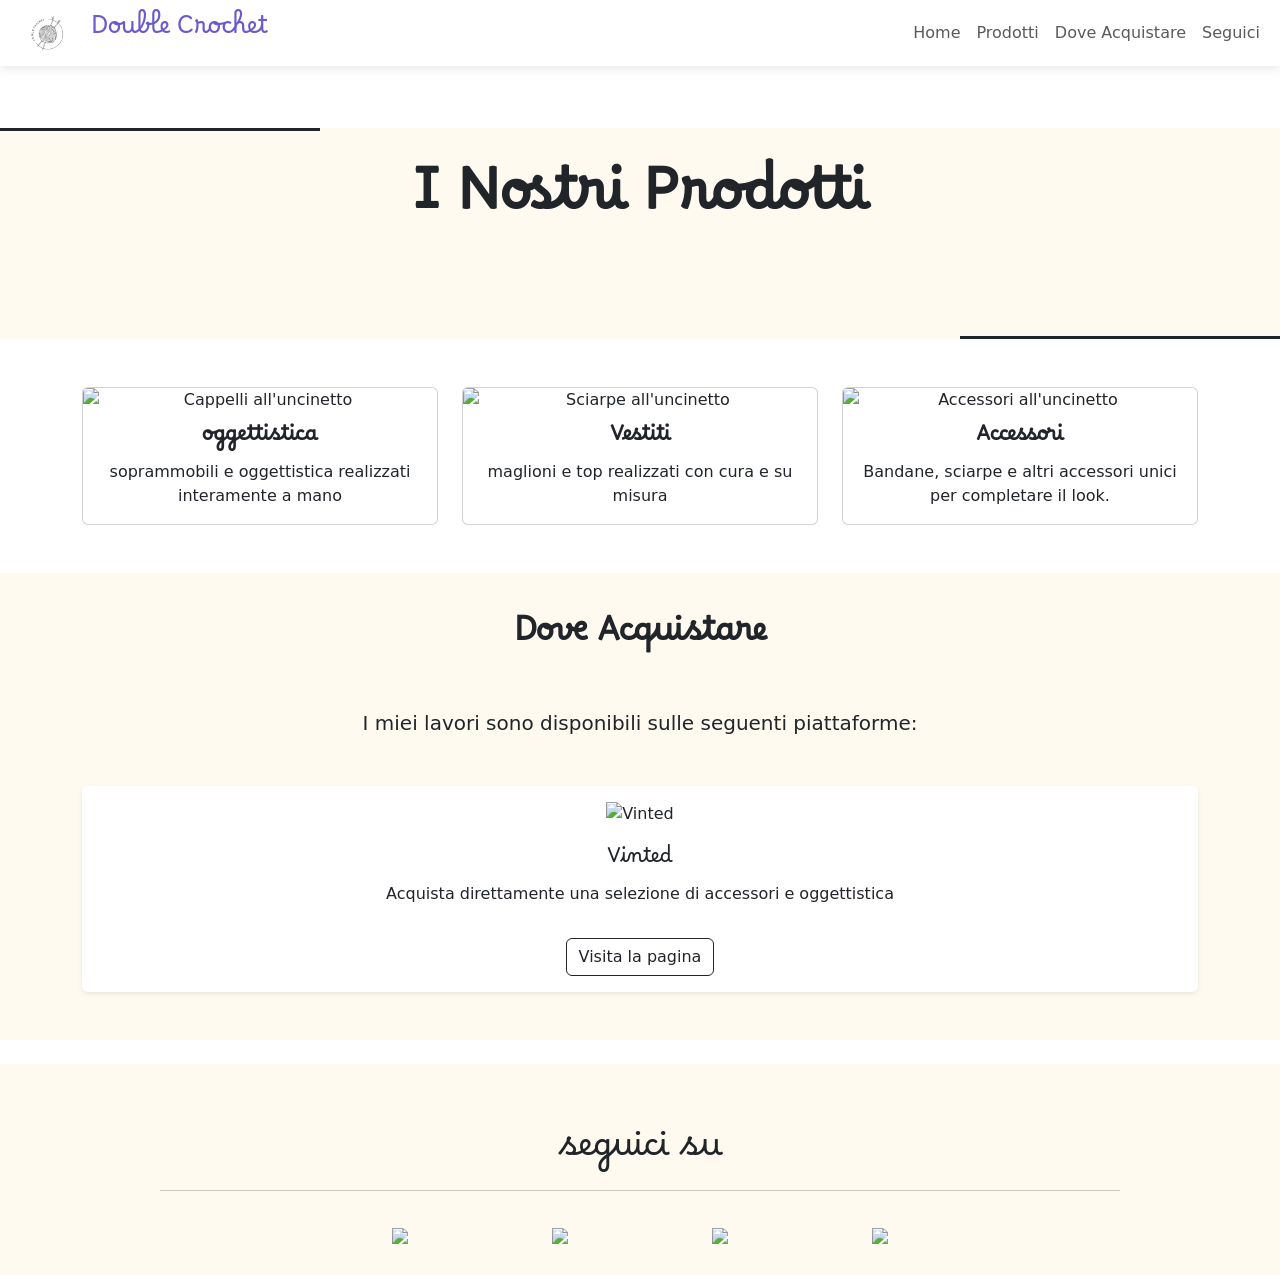
==== pages/items.html @ 55a88e9c "1st commit" ====
<!doctype html>
    <head>
        <meta charset="utf-8">
        <meta name="viewport" content="width=device-width, initial-scale=1">
        <title>DoubleCrochet ItemPage</title>
        <link rel="icon" type="image/x-icon" href="../images/icon.png"> <!--logo sulla tab-->
        <link rel="stylesheet" href="../style.css">
        <link href="https://cdn.jsdelivr.net/npm/bootstrap@5.3.8/dist/css/bootstrap.min.css" rel="stylesheet" integrity="sha384-sRIl4kxILFvY47J16cr9ZwB07vP4J8+LH7qKQnuqkuIAvNWLzeN8tE5YBujZqJLB" crossorigin="anonymous">
        <!--font google-->
        <link rel="preconnect" href="https://fonts.googleapis.com">
        <link rel="preconnect" href="https://fonts.gstatic.com" crossorigin>
        <link href="https://fonts.googleapis.com/css2?family=Borel&display=swap" rel="stylesheet">
    </head>
  <body>
    <nav class="navbar navbar-expand-lg fixed-top custom-navbar mb-5"> <!--navbar-->
        <div class="container-fluid">
          <!-- Brand -->
          <a class="navbar-brand d-flex align-items-center" href="../index.html">
            <img id="logo-crochet" src="../images/Double Crochet (1).png" alt="Logo" class="logo me-2">
            <span class="borel-text brand-text">Double Crochet</span>
          </a>
    
          <!-- Toggler -->
          <button class="navbar-toggler" type="button" data-bs-toggle="collapse" 
            data-bs-target="#navbarSupportedContent"
            aria-controls="navbarSupportedContent" aria-expanded="false" 
            aria-label="Toggle navigation">
            <span class="navbar-toggler-icon"></span>
          </button>
    
          <!-- Menu -->
          <div class="collapse navbar-collapse" id="navbarSupportedContent">
            <ul class="navbar-nav ms-auto mb-2 mb-lg-0">
              <li class="nav-item">
                <a class="nav-link" href="../index.html">Home</a>
              </li>
              <li class="nav-item">
                <a class="nav-link" href="#products">Prodotti</a>
              </li>
              <li class="nav-item">
                <a class="nav-link" href="#dove-acquistare">Dove Acquistare</a>
              </li>
              <li class="nav-item">
                <a class="nav-link" href="#social">Seguici</a>
              </li>
            </ul>
          </div>
        </div>
      </nav>

    <!--griglia con le card per mettere in evidenza i prodotti-->
    <div class="py-5 bg-cream justify-content-center  mx-auto my-auto border-0 mt-5 mb-5 position-relative">
      <div class="position-absolute  top-0 start-0 w-25 border-top border-3 border-dark"></div>
      <div class="position-absolute  bottom-0 end-0 w-25 border-bottom border-3 border-dark"></div>
      <h1 id="products" class="mb-5 text-center borel-text display-4 fw-bold text-dark">I Nostri Prodotti</h1>
  </div>
<div class="container text-center">
  <div class="row">
    <!-- Colonna 1: Cappelli -->
    <div class="col-12 col-md-6 col-lg-4 mb-4">
      <div class="card h-100">
        <img src="https://encrypted-tbn0.gstatic.com/images?q=tbn:ANd9GcTVHIYE1qE0Jb6v0j23yDSJaF0kstd8nP4rng&s" class="card-img-top" alt="Cappelli all'uncinetto">
        <div class="card-body">
          <h5 class="card-title borel-text fw-bold">oggettistica</h5>
          <p class="card-text">soprammobili e oggettistica realizzati interamente a mano</p>
        </div>
      </div>
    </div>
    
    <!-- Colonna 2: Sciarpe -->
    <div class="col-12 col-md-6 col-lg-4 mb-4">
      <div class="card h-100">
        <img src="https://encrypted-tbn0.gstatic.com/images?q=tbn:ANd9GcQ6bY97FYg-e4SZ2IB6x277D4sMcv99e9QHjg&s" class="card-img-top" alt="Sciarpe all'uncinetto">
        <div class="card-body">
          <h5 class="card-title borel-text fw-bold">Vestiti</h5>
          <p class="card-text">maglioni e top realizzati con cura e su misura</p>
        </div>
      </div>
    </div>
    
    <!-- Colonna 3: Accessori -->
    <div class="col-12 col-md-6 col-lg-4 mb-4">
      <div class="card h-100">
        <img src="https://encrypted-tbn0.gstatic.com/images?q=tbn:ANd9GcQopHkIc28pqtdSNpfn3IYGd_f-v_GPIGdTwg&s" class="card-img-top" alt="Accessori all'uncinetto">
        <div class="card-body">
          <h5 class="card-title borel-text fw-bold">Accessori</h5>
          <p class="card-text">Bandane, sciarpe e altri accessori unici per completare il look.</p>
        </div>
      </div>
    </div>
  </div>
</div>
<br>
<!-- Sezione Dove Acquistare -->
<section id="dove-acquistare" class="py-5 bg-cream">
  <div class="container">
    
    <h2 class="text-center borel-text mb-5 fw-bold">Dove Acquistare</h2>
    <p class="lead text-center mb-5">I miei lavori sono disponibili sulle seguenti piattaforme:</p>
    
    <div class="row g-4">
      <!-- Vinted -->
      <div class="col">
        <div class="card h-100 text-center border-0 shadow-sm">
          <div class="card-body">
            <div class="mb-4">
              <img src="https://logos-world.net/wp-content/uploads/2024/07/Vinted-Symbol.png" alt="Vinted" height="90">
            </div>
            <h5 class="card-title borel-text">Vinted</h5>
            <p class="card-text">Acquista direttamente una selezione di accessori e oggettistica</p>
            <a href="https://www.vinted.it/member/285001847?tab=closet" class="btn btn-outline-dark mt-3" target="_blank">Visita la pagina</a>
          </div>
        </div>
      </div>
      
      <!-- Subito -->
      <!--<div class="col-md-6 col-lg-4">
        <div class="card h-100 text-center border-0 shadow-sm">
          <div class="card-body">
            <div class="mb-4">
              <img src="https://media.engage.it/2024/4/subito-it_857619.jpg" alt="Subito" height="90">
            </div>
            <h5 class="card-title">Subito</h5>
            <p class="card-text">Acquista direttamente su Subito per una transazione rapida e senza complicazioni.</p>
            <a href="https://www.subito.it/utente/tuoprofilo" class="btn btn-outline-primary mt-3" target="_blank">Visita la pagina</a>
          </div>
        </div>
      </div>
    -->

      <!-- Facebook -->
       <!--
      <div class="col-md-6 col-lg-4">
        <div class="card h-100 text-center border-0 shadow-sm">
          <div class="card-body">
            <div class="mb-4">
              <img src="https://techtalking.it/wp-content/uploads/2024/11/facebook-marketplace-logo.webp" alt="Facebook" height="90">
            </div>
            <h5 class="card-title">Facebook MarketPlace</h5>
            <p class="card-text">Segui la mia pagina Facebook per restare aggiornato su offerte e nuove disponibilità.</p>
            <a href="https://www.facebook.com/tuapagina" class="btn btn-outline-primary mt-3" target="_blank">Visita la pagina</a>
          </div>
        </div>
      </div>
    </div>
  </div>
  -->
</section>
<br>
<section id="social" class=" d-flex flex-column text-center bg-cream" >
    <br>
    <div class="w-75 mx-auto my-auto mb-3">
        <h2 class="mt-5 borel-text">seguici su</h2>
        <hr>
    </div>
    <div class="container text-center w-50 mx-auto my-auto">
      <div class="row">
        <div class="col col-6 col-md-4 col-lg-3 mb-1">
          <div class="w-50 mx-auto my-auto">
            <a href="default.asp"><img src="https://www.edigitalagency.com.au/wp-content/uploads/Instagram-logo-PNG-black-large-size.png" class="img-fluid"></a>
          </div>
        </div>
        <div class="col col-6 col-md-4 col-lg-3 mb-1">
          <div class="w-50 mx-auto my-auto">
            <a href="default.asp"><img src="https://www.pngplay.com/wp-content/uploads/3/Black-Facebook-Logo-Transparent-Background.png" class="img-fluid"></a>
          </div>
        </div>
        <div class="col col-6 col-md-4 col-lg-3 mb-1">
          <div class="w-50 mx-auto my-auto">
            <a href="default.asp"><img src="https://seekvectors.com/files/download/Tik-Tok-Logo-21.png" class="img-fluid"></a>
          </div>
        </div>
        <div class="col col-6 col-md-4 col-lg-3 mb-1">
          <div class="w-50 mx-auto my-auto">
            <a href="default.asp"><img src="https://www.logologo.com/freelogos/Circular-Pinterest-icon-black.png" class="img-fluid"></a>
          </div>
        </div>
      </div>
    </div>
    <br>
  </section>
    <script src="https://cdn.jsdelivr.net/npm/bootstrap@5.3.8/dist/js/bootstrap.bundle.min.js" integrity="sha384-FKyoEForCGlyvwx9Hj09JcYn3nv7wiPVlz7YYwJrWVcXK/BmnVDxM+D2scQbITxI" crossorigin="anonymous"></script>
  </body>
</html>
---- style.css ----
body {
    padding-top: calc(60px + 1.5rem); /* altezza stimata della navbar */
}  

.hero {
    height: 60vh;
    background: linear-gradient(to bottom, #6356b3, #fefaf0);
  }

/*FONT*/
.borel-text {
    font-family: 'Borel', cursive;
  }

/*NAVBAR*/
.custom-navbar {
    background-color: rgba(255, 255, 255, 0.95);
    box-shadow: 0 2px 10px rgba(0, 0, 0, 0.1);
  }

  /* Spazio sotto la navbar per evitare che copra i contenuti */
    body {
        padding-top: 80px;             /* uguale all’altezza navbar */
    }

    /* Responsive */
@media (max-width: 768px) {
    .logo {
      height: 50px;
    }
    .brand-text {
      font-size: 1.4rem;
    }
    body {
      padding-top: 50px;           /* navbar più bassa in mobile */
    }
  }

  @media (max-width: 768px) {
    #logo-crochet {
        display: none !important;
    }
  }

  /*COLORI*/
  .brand-text {
    color: #6a5acd; /* Lilla */
    font-size: 1.5rem;
  }
  .bg-cream {
    background-color: #fefaf0; /* Crema */
  }
  .bg-lilla {
    background-color: #6a5acd; /* Lilla */
  }
  .text-lilla {
    color: #6a5acd;
  }
  .border-lilla {
    border-color: #6a5acd !important;
  }
  .about-line {
    border-color: #6a5acd !important;
  }
  .btn-primary {
    background-color: #6a5acd;
    border-color: #6a5acd;
  }
  .btn-outline-primary {
    color: #6a5acd;
    border-color: #6a5acd;
  }
  .btn-outline-primary:hover {
    background-color: #6a5acd;
    color: white;
  }

  /*ICONE E LOGHI*/
  .social-icon {
    transition: transform 0.3s;
  }
  .social-icon:hover {
    transform: scale(1.1);
  }

  .logo {
    height: 40px;
  }

  /*ombre*/
  .ombra1 {
    border: 1px solid black;
    padding: 10px;
    box-shadow: 2px 4px 8px rgba(0, 0, 0, 0.1);
  }
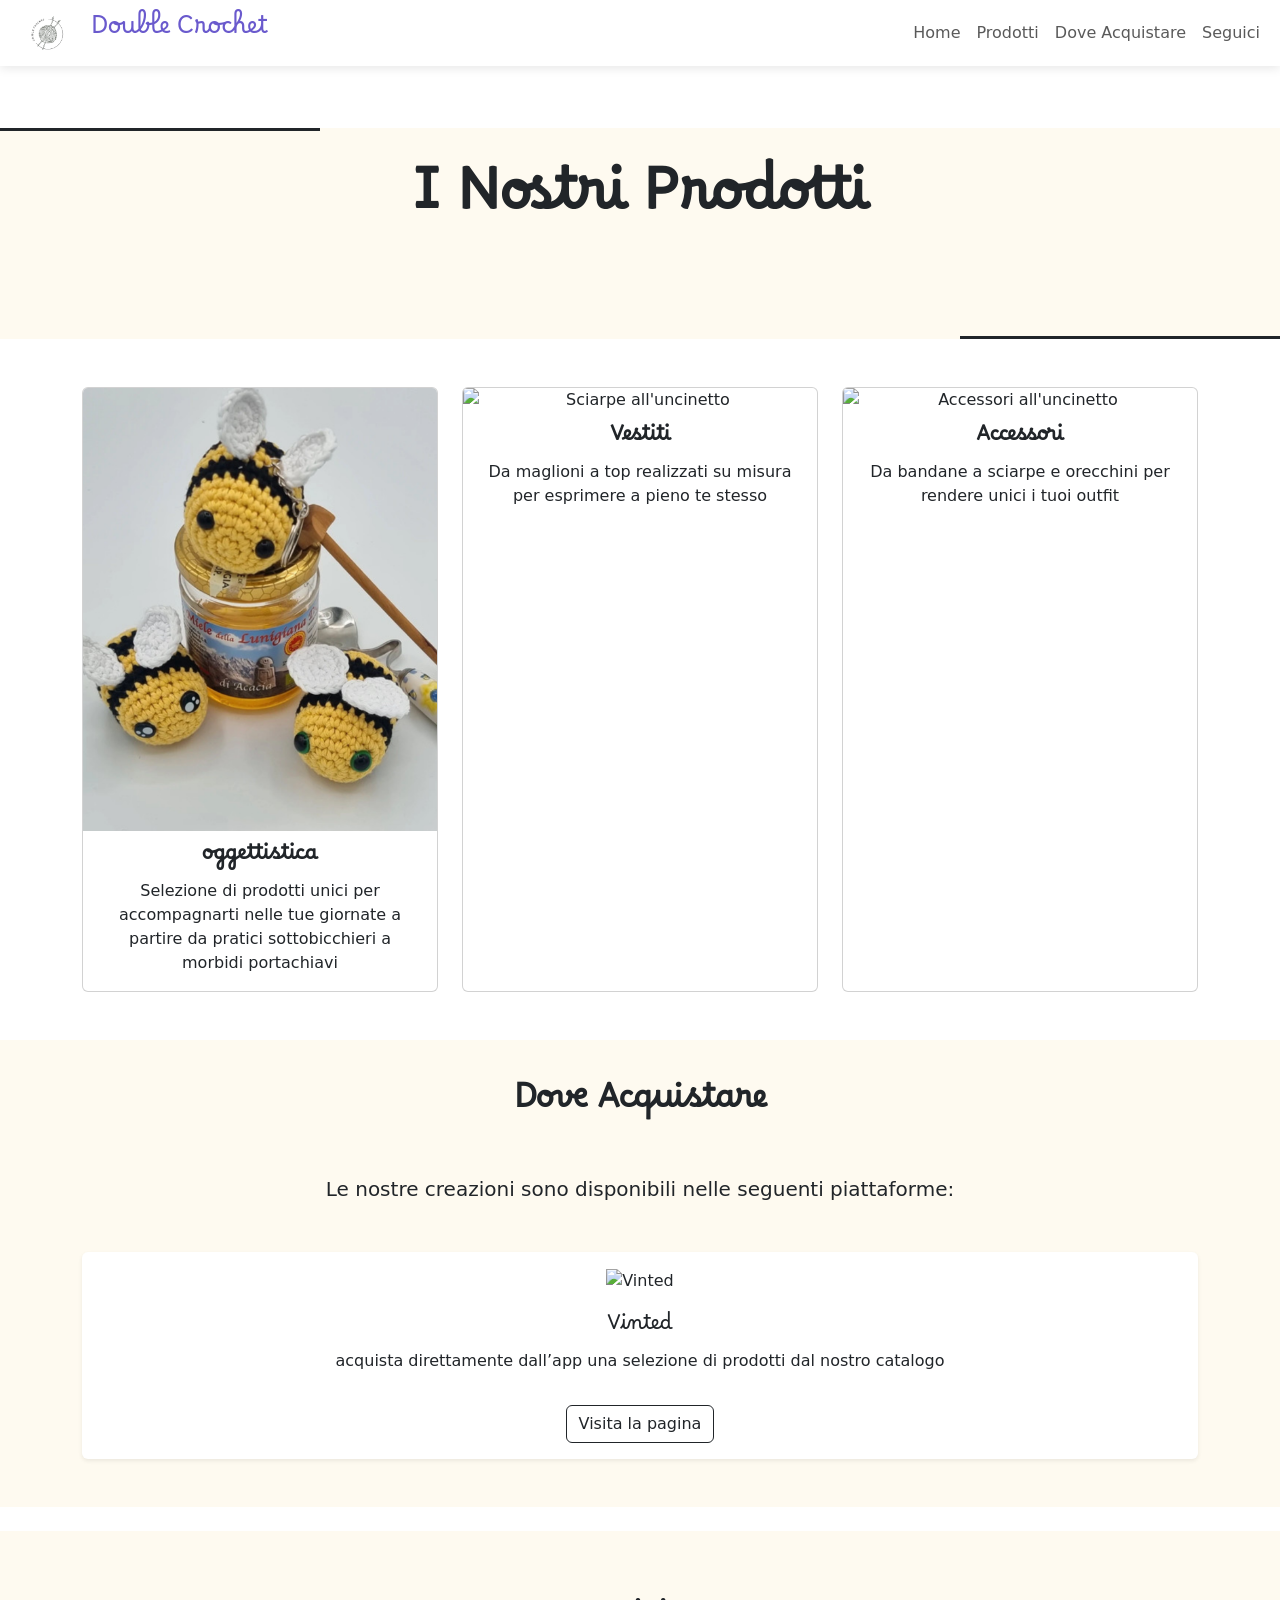
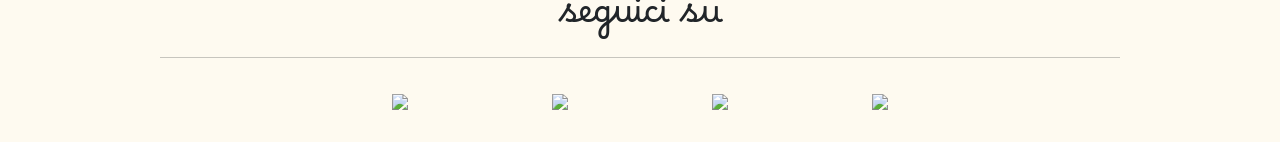
==== commit 76da9262: "trasferimento al nuovo repo, e modifica test" ====
--- a/pages/items.html
+++ b/pages/items.html
@@ -59,10 +59,10 @@
     <!-- Colonna 1: Cappelli -->
     <div class="col-12 col-md-6 col-lg-4 mb-4">
       <div class="card h-100">
-        <img src="https://encrypted-tbn0.gstatic.com/images?q=tbn:ANd9GcTVHIYE1qE0Jb6v0j23yDSJaF0kstd8nP4rng&s" class="card-img-top" alt="Cappelli all'uncinetto">
+        <img src="../images/api.png" class="card-img-top" alt="Cappelli all'uncinetto">
         <div class="card-body">
           <h5 class="card-title borel-text fw-bold">oggettistica</h5>
-          <p class="card-text">soprammobili e oggettistica realizzati interamente a mano</p>
+          <p class="card-text">Selezione di prodotti unici per accompagnarti nelle tue giornate a partire da pratici sottobicchieri a morbidi portachiavi</p>
         </div>
       </div>
     </div>
@@ -73,7 +73,7 @@
         <img src="https://encrypted-tbn0.gstatic.com/images?q=tbn:ANd9GcQ6bY97FYg-e4SZ2IB6x277D4sMcv99e9QHjg&s" class="card-img-top" alt="Sciarpe all'uncinetto">
         <div class="card-body">
           <h5 class="card-title borel-text fw-bold">Vestiti</h5>
-          <p class="card-text">maglioni e top realizzati con cura e su misura</p>
+          <p class="card-text">Da maglioni a top realizzati su misura per esprimere a pieno te stesso</p>
         </div>
       </div>
     </div>
@@ -81,10 +81,10 @@
     <!-- Colonna 3: Accessori -->
     <div class="col-12 col-md-6 col-lg-4 mb-4">
       <div class="card h-100">
-        <img src="https://encrypted-tbn0.gstatic.com/images?q=tbn:ANd9GcQopHkIc28pqtdSNpfn3IYGd_f-v_GPIGdTwg&s" class="card-img-top" alt="Accessori all'uncinetto">
+        <img src="https://images1.vinted.net/t/01_02333_fHpF3JkeV9Ju9RPdB5BKRU2u/f800/1756624631.jpeg?s=2af9f956548f4a976db7eaaf1de6044438dc65a2" class="card-img-top" alt="Accessori all'uncinetto">
         <div class="card-body">
           <h5 class="card-title borel-text fw-bold">Accessori</h5>
-          <p class="card-text">Bandane, sciarpe e altri accessori unici per completare il look.</p>
+          <p class="card-text">Da bandane a sciarpe e orecchini per rendere unici i tuoi outfit</p>
         </div>
       </div>
     </div>
@@ -96,7 +96,7 @@
   <div class="container">
     
     <h2 class="text-center borel-text mb-5 fw-bold">Dove Acquistare</h2>
-    <p class="lead text-center mb-5">I miei lavori sono disponibili sulle seguenti piattaforme:</p>
+    <p class="lead text-center mb-5">Le nostre creazioni sono disponibili nelle seguenti piattaforme:</p>
     
     <div class="row g-4">
       <!-- Vinted -->
@@ -107,7 +107,7 @@
               <img src="https://logos-world.net/wp-content/uploads/2024/07/Vinted-Symbol.png" alt="Vinted" height="90">
             </div>
             <h5 class="card-title borel-text">Vinted</h5>
-            <p class="card-text">Acquista direttamente una selezione di accessori e oggettistica</p>
+            <p class="card-text">acquista direttamente dall’app una selezione di prodotti dal nostro catalogo</p>
             <a href="https://www.vinted.it/member/285001847?tab=closet" class="btn btn-outline-dark mt-3" target="_blank">Visita la pagina</a>
           </div>
         </div>
@@ -157,7 +157,7 @@
       <div class="row">
         <div class="col col-6 col-md-4 col-lg-3 mb-1">
           <div class="w-50 mx-auto my-auto">
-            <a href="default.asp"><img src="https://www.edigitalagency.com.au/wp-content/uploads/Instagram-logo-PNG-black-large-size.png" class="img-fluid"></a>
+            <a href="https://www.instagram.com/double.crochet05/"><img src="https://www.edigitalagency.com.au/wp-content/uploads/Instagram-logo-PNG-black-large-size.png" class="img-fluid"></a>
           </div>
         </div>
         <div class="col col-6 col-md-4 col-lg-3 mb-1">
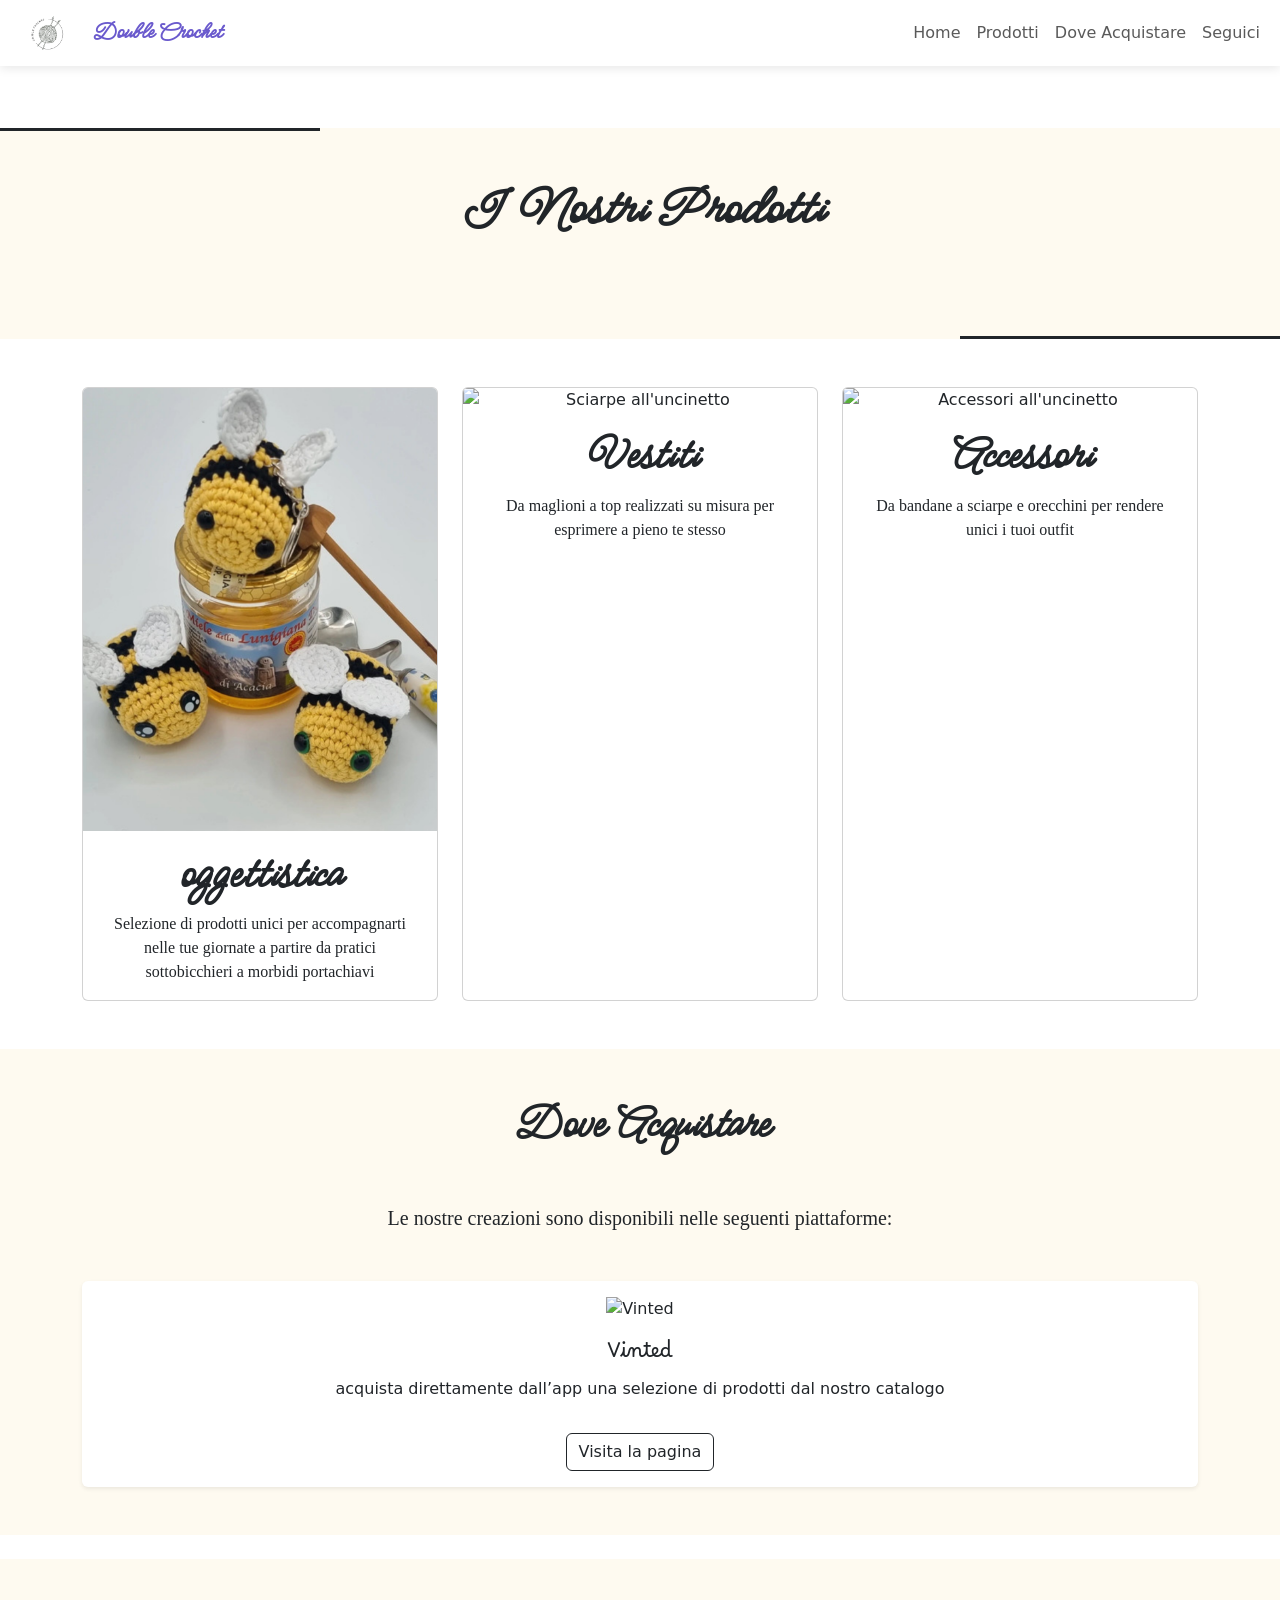
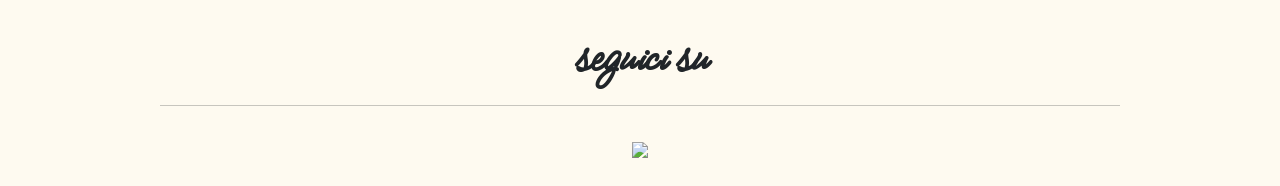
==== commit 84f59f9e: "modifiche al testo, alla sezione social e ai titoli" ====
--- a/pages/items.html
+++ b/pages/items.html
@@ -9,7 +9,7 @@
         <!--font google-->
         <link rel="preconnect" href="https://fonts.googleapis.com">
         <link rel="preconnect" href="https://fonts.gstatic.com" crossorigin>
-        <link href="https://fonts.googleapis.com/css2?family=Borel&display=swap" rel="stylesheet">
+        <link href="https://fonts.googleapis.com/css2?family=Borel&family=Meow+Script&family=Tinos:ital,wght@0,400;0,700;1,400;1,700&display=swap" rel="stylesheet">
     </head>
   <body>
     <nav class="navbar navbar-expand-lg fixed-top custom-navbar mb-5"> <!--navbar-->
@@ -17,7 +17,7 @@
           <!-- Brand -->
           <a class="navbar-brand d-flex align-items-center" href="../index.html">
             <img id="logo-crochet" src="../images/Double Crochet (1).png" alt="Logo" class="logo me-2">
-            <span class="borel-text brand-text">Double Crochet</span>
+            <span class="meow-script-regular brand-text">Double Crochet</span>
           </a>
     
           <!-- Toggler -->
@@ -52,7 +52,7 @@
     <div class="py-5 bg-cream justify-content-center  mx-auto my-auto border-0 mt-5 mb-5 position-relative">
       <div class="position-absolute  top-0 start-0 w-25 border-top border-3 border-dark"></div>
       <div class="position-absolute  bottom-0 end-0 w-25 border-bottom border-3 border-dark"></div>
-      <h1 id="products" class="mb-5 text-center borel-text display-4 fw-bold text-dark">I Nostri Prodotti</h1>
+      <h1 id="products" class="mb-5 text-center meow-script-regular display-4 fw-bold text-dark">I Nostri Prodotti</h1>
   </div>
 <div class="container text-center">
   <div class="row">
@@ -61,8 +61,8 @@
       <div class="card h-100">
         <img src="../images/api.png" class="card-img-top" alt="Cappelli all'uncinetto">
         <div class="card-body">
-          <h5 class="card-title borel-text fw-bold">oggettistica</h5>
-          <p class="card-text">Selezione di prodotti unici per accompagnarti nelle tue giornate a partire da pratici sottobicchieri a morbidi portachiavi</p>
+          <h5 class="card-title meow-script-regular fw-bold">oggettistica</h5>
+          <p class="card-text tinosText">Selezione di prodotti unici per accompagnarti nelle tue giornate a partire da pratici sottobicchieri a morbidi portachiavi</p>
         </div>
       </div>
     </div>
@@ -72,8 +72,8 @@
       <div class="card h-100">
         <img src="https://encrypted-tbn0.gstatic.com/images?q=tbn:ANd9GcQ6bY97FYg-e4SZ2IB6x277D4sMcv99e9QHjg&s" class="card-img-top" alt="Sciarpe all'uncinetto">
         <div class="card-body">
-          <h5 class="card-title borel-text fw-bold">Vestiti</h5>
-          <p class="card-text">Da maglioni a top realizzati su misura per esprimere a pieno te stesso</p>
+          <h5 class="card-title meow-script-regular fw-bold">Vestiti</h5>
+          <p class="card-text tinosText">Da maglioni a top realizzati su misura per esprimere a pieno te stesso</p>
         </div>
       </div>
     </div>
@@ -83,8 +83,8 @@
       <div class="card h-100">
         <img src="https://images1.vinted.net/t/01_02333_fHpF3JkeV9Ju9RPdB5BKRU2u/f800/1756624631.jpeg?s=2af9f956548f4a976db7eaaf1de6044438dc65a2" class="card-img-top" alt="Accessori all'uncinetto">
         <div class="card-body">
-          <h5 class="card-title borel-text fw-bold">Accessori</h5>
-          <p class="card-text">Da bandane a sciarpe e orecchini per rendere unici i tuoi outfit</p>
+          <h5 class="card-title meow-script-regular fw-bold">Accessori</h5>
+          <p class="card-text tinosText">Da bandane a sciarpe e orecchini per rendere unici i tuoi outfit</p>
         </div>
       </div>
     </div>
@@ -95,8 +95,8 @@
 <section id="dove-acquistare" class="py-5 bg-cream">
   <div class="container">
     
-    <h2 class="text-center borel-text mb-5 fw-bold">Dove Acquistare</h2>
-    <p class="lead text-center mb-5">Le nostre creazioni sono disponibili nelle seguenti piattaforme:</p>
+    <h2 class="text-center meow-script-regular mb-5 fw-bold">Dove Acquistare</h2>
+    <p class="lead text-center mb-5 tinosText">Le nostre creazioni sono disponibili nelle seguenti piattaforme:</p>
     
     <div class="row g-4">
       <!-- Vinted -->
@@ -147,38 +147,56 @@
   -->
 </section>
 <br>
-<section id="social" class=" d-flex flex-column text-center bg-cream" >
-    <br>
-    <div class="w-75 mx-auto my-auto mb-3">
-        <h2 class="mt-5 borel-text">seguici su</h2>
-        <hr>
-    </div>
-    <div class="container text-center w-50 mx-auto my-auto">
-      <div class="row">
-        <div class="col col-6 col-md-4 col-lg-3 mb-1">
-          <div class="w-50 mx-auto my-auto">
-            <a href="https://www.instagram.com/double.crochet05/"><img src="https://www.edigitalagency.com.au/wp-content/uploads/Instagram-logo-PNG-black-large-size.png" class="img-fluid"></a>
-          </div>
-        </div>
-        <div class="col col-6 col-md-4 col-lg-3 mb-1">
-          <div class="w-50 mx-auto my-auto">
-            <a href="default.asp"><img src="https://www.pngplay.com/wp-content/uploads/3/Black-Facebook-Logo-Transparent-Background.png" class="img-fluid"></a>
-          </div>
-        </div>
-        <div class="col col-6 col-md-4 col-lg-3 mb-1">
-          <div class="w-50 mx-auto my-auto">
-            <a href="default.asp"><img src="https://seekvectors.com/files/download/Tik-Tok-Logo-21.png" class="img-fluid"></a>
-          </div>
-        </div>
-        <div class="col col-6 col-md-4 col-lg-3 mb-1">
-          <div class="w-50 mx-auto my-auto">
-            <a href="default.asp"><img src="https://www.logologo.com/freelogos/Circular-Pinterest-icon-black.png" class="img-fluid"></a>
-          </div>
-        </div>
-      </div>
-    </div>
-    <br>
-  </section>
+<section id="social" class="d-flex flex-column text-center bg-cream">
+  <br>
+  <div class="w-75 mx-auto my-auto mb-3">
+    <h2 class="mt-5 meow-script-regular">seguici su</h2>
+    <hr>
+  </div>
+
+  <div class="container text-center mx-auto my-auto">
+    <div class="d-flex justify-content-center">
+      <div class="w-25">
+        <a href="https://www.instagram.com/double.crochet05/">
+          <img src="https://www.edigitalagency.com.au/wp-content/uploads/Instagram-logo-PNG-black-large-size.png" 
+               class="img-fluid" 
+               style="max-width: 80px;">
+        </a>
+      </div>
+    </div>
+  </div>
+
+      <!-- Appunti: altri social (nascosti)
+      <div class="col col-6 col-md-4 col-lg-3 mb-1">
+        <div class="w-50 mx-auto my-auto">
+          <a href="default.asp">
+            <img src="https://www.pngplay.com/wp-content/uploads/3/Black-Facebook-Logo-Transparent-Background.png" class="img-fluid">
+          </a>
+        </div>
+      </div>
+
+      <div class="col col-6 col-md-4 col-lg-3 mb-1">
+        <div class="w-50 mx-auto my-auto">
+          <a href="default.asp">
+            <img src="https://seekvectors.com/files/download/Tik-Tok-Logo-21.png" class="img-fluid">
+          </a>
+        </div>
+      </div>
+
+      <div class="col col-6 col-md-4 col-lg-3 mb-1">
+        <div class="w-50 mx-auto my-auto">
+          <a href="default.asp">
+            <img src="https://www.logologo.com/freelogos/Circular-Pinterest-icon-black.png" class="img-fluid">
+          </a>
+        </div>
+      </div>
+      -->
+
+    </div>
+  </div>
+  <br>
+</section>
+
     <script src="https://cdn.jsdelivr.net/npm/bootstrap@5.3.8/dist/js/bootstrap.bundle.min.js" integrity="sha384-FKyoEForCGlyvwx9Hj09JcYn3nv7wiPVlz7YYwJrWVcXK/BmnVDxM+D2scQbITxI" crossorigin="anonymous"></script>
   </body>
 </html>
--- a/style.css
+++ b/style.css
@@ -11,6 +11,25 @@
 .borel-text {
     font-family: 'Borel', cursive;
   }
+
+.tinosText {
+  font-family: "Tinos", serif;
+}  
+
+.meow-script-regular {
+  font-family: "Meow Script", cursive;
+  font-weight: 600;
+  font-style: normal;
+  font-size: 48px;
+}
+
+@media (max-width: 768px) {
+  .meow-script-regular {
+    /* Riduci la dimensione */
+    font-size: 32px; 
+  }
+}
+
 
 /*NAVBAR*/
 .custom-navbar {
@@ -92,4 +111,69 @@
     border: 1px solid black;
     padding: 10px;
     box-shadow: 2px 4px 8px rgba(0, 0, 0, 0.1);
-  }+  }
+
+
+  #splash-screen {
+    position: fixed;
+    top: 0;
+    left: 0;
+    width: 100vw;
+    height: 100vh;
+    background-color: #000;
+    z-index: 9999;
+    display: flex;
+    justify-content: center;
+    align-items: center;
+    overflow: hidden;
+    opacity: 1;
+    visibility: visible;
+    transition: opacity 0.5s ease-out, visibility 0.5s;
+}
+
+/* Classe per il fade out */
+#splash-screen.fade-out {
+    opacity: 0;
+    visibility: hidden;
+}
+
+/* Nascondi mobile di default */
+.mobile-video { 
+    display: none; 
+}
+
+/* Mostra solo su mobile */
+@media (max-width: 1000px) {
+    .desktop-video { 
+        display: none; 
+    }
+    .mobile-video { 
+        display: block;
+    }
+}
+
+/* Stili comuni per entrambi i video */
+.splash-video {
+    width: 100%;
+    max-width: 800px;
+    height: auto;
+    object-fit: contain;
+  }
+  
+
+  .desktop-video.splash-video {
+      width: 100%;       
+      height: 100%;       
+      object-fit: cover;  
+      max-width: none;    
+  }
+  
+  /* Il resto del tuo CSS rimane invariato */
+  @media (max-width: 768px) {
+   .splash-video {
+   width: auto;
+   height: auto;
+   max-width: 100%;
+   max-height: 100%;
+   }
+  }
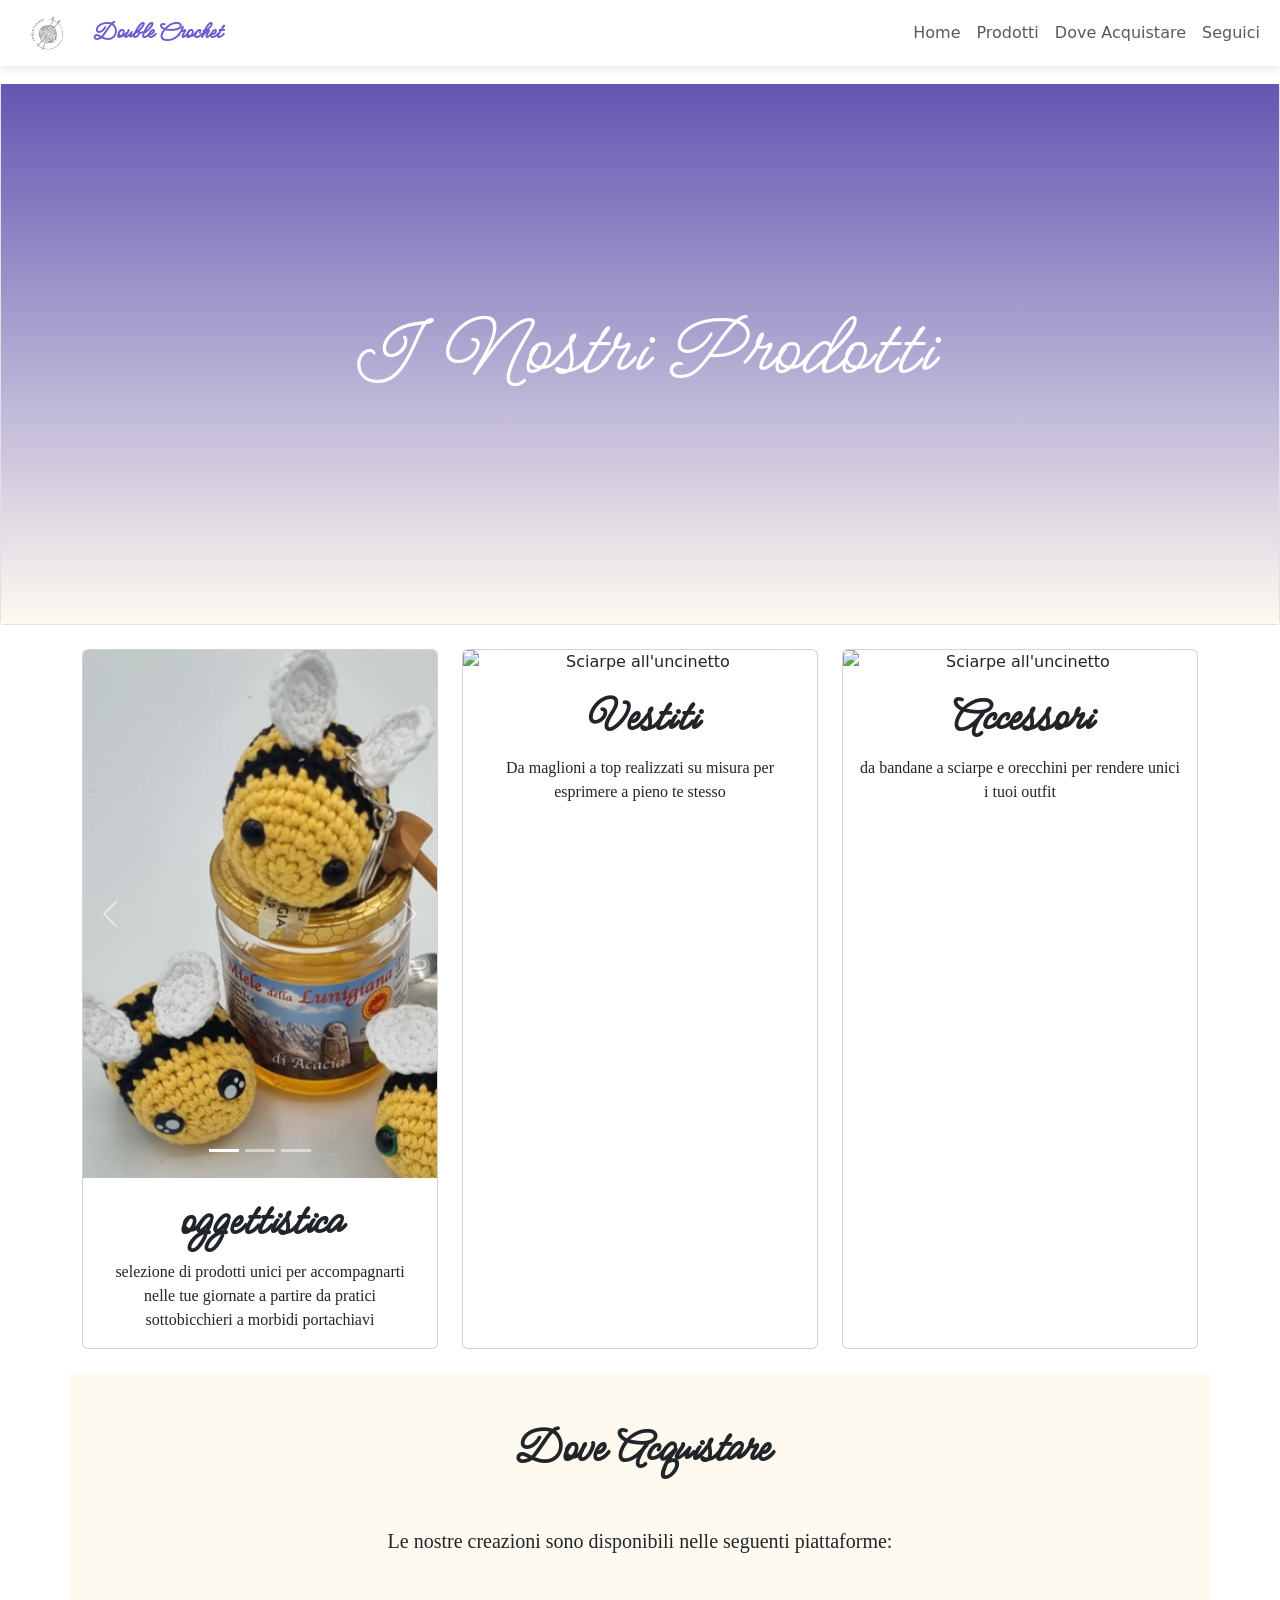
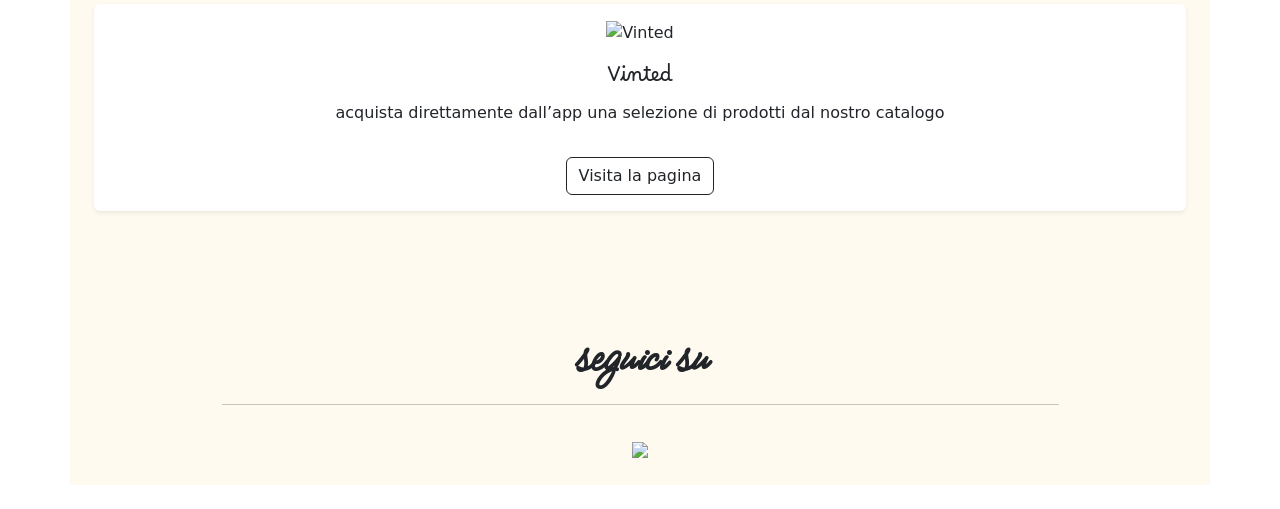
==== commit 05a3ab28: "modifiche alla pagina items.hmtl: aggiunto nuovi carousel e immagini" ====
--- a/pages/items.html
+++ b/pages/items.html
@@ -49,28 +49,100 @@
       </nav>
 
     <!--griglia con le card per mettere in evidenza i prodotti-->
-    <div class="py-5 bg-cream justify-content-center  mx-auto my-auto border-0 mt-5 mb-5 position-relative">
-      <div class="position-absolute  top-0 start-0 w-25 border-top border-3 border-dark"></div>
-      <div class="position-absolute  bottom-0 end-0 w-25 border-bottom border-3 border-dark"></div>
-      <h1 id="products" class="mb-5 text-center meow-script-regular display-4 fw-bold text-dark">I Nostri Prodotti</h1>
-  </div>
+  <div id="products" class=" mx-auto mt-1 my-auto text-center border border-top-0 rounded rounded-1 " style="--bs-border-opacity: .5;">
+    <div class="hero d-flex flex-column justify-content-center align-items-center text-center contentDiv">
+        <h1 class="meow-script-regular display-4 text-white" style="font-size: 90px; ">I Nostri Prodotti</h1>
+    </div>
+  </div>
+  <br>
+
 <div class="container text-center">
   <div class="row">
-    <!-- Colonna 1: Cappelli -->
+    <!-- Colonna 1: oggettistica -->
     <div class="col-12 col-md-6 col-lg-4 mb-4">
       <div class="card h-100">
-        <img src="../images/api.png" class="card-img-top" alt="Cappelli all'uncinetto">
+        <!-- Carousel Bootstrap -->
+        <div id="oggettiCarousel" class="carousel slide" data-bs-ride="carousel">
+          <div class="carousel-inner">
+            <!-- Prima immagine -->
+            <div class="carousel-item active">
+              <img src="../images/api.png" class="d-block w-100 card-img-top" alt="Sciarpe all'uncinetto">
+            </div>
+            <!-- Seconda immagine -->
+            <div class="carousel-item">
+              <img src="../images/sottobicchiere1.jpg" class="d-block w-100 card-img-top" alt="Maglione all'uncinetto">
+            </div>
+            <!-- Terza immagine -->
+            <div class="carousel-item">
+              <img src="../images/sottobicchiere2.jpg" class="d-block w-100 card-img-top" alt="Top all'uncinetto">
+            </div>
+          </div>
+          
+          <!-- Controlli del carousel -->
+          <button class="carousel-control-prev" type="button" data-bs-target="#oggettiCarousel" data-bs-slide="prev">
+            <span class="carousel-control-prev-icon" aria-hidden="true"></span>
+            <span class="visually-hidden">Precedente</span>
+          </button>
+          <button class="carousel-control-next" type="button" data-bs-target="#oggettiCarousel" data-bs-slide="next">
+            <span class="carousel-control-next-icon" aria-hidden="true"></span>
+            <span class="visually-hidden">Successiva</span>
+          </button>
+          
+          <!-- Indicatori -->
+          <div class="carousel-indicators">
+            <button type="button" data-bs-target="#oggettiCarousel" data-bs-slide-to="0" class="active" aria-current="true" aria-label="Slide 1"></button>
+            <button type="button" data-bs-target="#oggettiCarousel" data-bs-slide-to="1" aria-label="Slide 2"></button>
+            <button type="button" data-bs-target="#oggettiCarousel" data-bs-slide-to="2" aria-label="Slide 3"></button>
+          </div>
+        </div>
+        
         <div class="card-body">
           <h5 class="card-title meow-script-regular fw-bold">oggettistica</h5>
-          <p class="card-text tinosText">Selezione di prodotti unici per accompagnarti nelle tue giornate a partire da pratici sottobicchieri a morbidi portachiavi</p>
-        </div>
-      </div>
-    </div>
-    
-    <!-- Colonna 2: Sciarpe -->
+          <p class="card-text tinosText">selezione di prodotti unici per accompagnarti nelle tue giornate a partire da pratici
+            sottobicchieri a morbidi portachiavi
+            </p>
+        </div>
+      </div>
+    </div>
+    
+    <!-- Colonna 2: vestiti -->
     <div class="col-12 col-md-6 col-lg-4 mb-4">
       <div class="card h-100">
-        <img src="https://encrypted-tbn0.gstatic.com/images?q=tbn:ANd9GcQ6bY97FYg-e4SZ2IB6x277D4sMcv99e9QHjg&s" class="card-img-top" alt="Sciarpe all'uncinetto">
+        <!-- Carousel Bootstrap -->
+        <div id="vestitiCarousel" class="carousel slide" data-bs-ride="carousel">
+          <div class="carousel-inner">
+            <!-- Prima immagine -->
+            <div class="carousel-item active">
+              <img src="../images/maglioneQuadri.JPG" class="d-block w-100 card-img-top" alt="Sciarpe all'uncinetto">
+            </div>
+            <!-- Seconda immagine -->
+            <div class="carousel-item">
+              <img src="../images/maglioneVortice.JPG" class="d-block w-100 card-img-top" alt="Maglione all'uncinetto">
+            </div>
+            <!-- Terza immagine -->
+            <div class="carousel-item">
+              <img src="../images/maglioneVortice2.JPG" class="d-block w-100 card-img-top" alt="Top all'uncinetto">
+            </div>
+          </div>
+          
+          <!-- Controlli del carousel -->
+          <button class="carousel-control-prev" type="button" data-bs-target="#vestitiCarousel" data-bs-slide="prev">
+            <span class="carousel-control-prev-icon" aria-hidden="true"></span>
+            <span class="visually-hidden">Precedente</span>
+          </button>
+          <button class="carousel-control-next" type="button" data-bs-target="#vestitiCarousel" data-bs-slide="next">
+            <span class="carousel-control-next-icon" aria-hidden="true"></span>
+            <span class="visually-hidden">Successiva</span>
+          </button>
+          
+          <!-- Indicatori -->
+          <div class="carousel-indicators">
+            <button type="button" data-bs-target="#vestitiCarousel" data-bs-slide-to="0" class="active" aria-current="true" aria-label="Slide 1"></button>
+            <button type="button" data-bs-target="#vestitiCarousel" data-bs-slide-to="1" aria-label="Slide 2"></button>
+            <button type="button" data-bs-target="#vestitiCarousel" data-bs-slide-to="2" aria-label="Slide 3"></button>
+          </div>
+        </div>
+        
         <div class="card-body">
           <h5 class="card-title meow-script-regular fw-bold">Vestiti</h5>
           <p class="card-text tinosText">Da maglioni a top realizzati su misura per esprimere a pieno te stesso</p>
@@ -81,15 +153,48 @@
     <!-- Colonna 3: Accessori -->
     <div class="col-12 col-md-6 col-lg-4 mb-4">
       <div class="card h-100">
-        <img src="https://images1.vinted.net/t/01_02333_fHpF3JkeV9Ju9RPdB5BKRU2u/f800/1756624631.jpeg?s=2af9f956548f4a976db7eaaf1de6044438dc65a2" class="card-img-top" alt="Accessori all'uncinetto">
+        <!-- Carousel Bootstrap -->
+        <div id="AccessoriCarousel" class="carousel slide" data-bs-ride="carousel">
+          <div class="carousel-inner">
+            <!-- Prima immagine -->
+            <div class="carousel-item active">
+              <img src="../images/bandane1.JPG" class="d-block w-100 card-img-top" alt="Sciarpe all'uncinetto">
+            </div>
+            <!-- Seconda immagine -->
+            <div class="carousel-item">
+              <img src="../images/bandane2.JPG" class="d-block w-100 card-img-top" alt="Maglione all'uncinetto">
+            </div>
+            <!-- Terza immagine -->
+            <div class="carousel-item">
+              <img src="../images/ragnatela.JPG" class="d-block w-100 card-img-top" alt="Top all'uncinetto">
+            </div>
+          </div>
+          
+          <!-- Controlli del carousel -->
+          <button class="carousel-control-prev" type="button" data-bs-target="#AccessoriCarousel" data-bs-slide="prev">
+            <span class="carousel-control-prev-icon" aria-hidden="true"></span>
+            <span class="visually-hidden">Precedente</span>
+          </button>
+          <button class="carousel-control-next" type="button" data-bs-target="#AccessoriCarousel" data-bs-slide="next">
+            <span class="carousel-control-next-icon" aria-hidden="true"></span>
+            <span class="visually-hidden">Successiva</span>
+          </button>
+          
+          <!-- Indicatori -->
+          <div class="carousel-indicators">
+            <button type="button" data-bs-target="#AccessoriCarousel" data-bs-slide-to="0" class="active" aria-current="true" aria-label="Slide 1"></button>
+            <button type="button" data-bs-target="#AccessoriCarousel" data-bs-slide-to="1" aria-label="Slide 2"></button>
+            <button type="button" data-bs-target="#AccessoriCarousel" data-bs-slide-to="2" aria-label="Slide 3"></button>
+          </div>
+        </div>
+        
         <div class="card-body">
           <h5 class="card-title meow-script-regular fw-bold">Accessori</h5>
-          <p class="card-text tinosText">Da bandane a sciarpe e orecchini per rendere unici i tuoi outfit</p>
-        </div>
-      </div>
-    </div>
-  </div>
-</div>
+          <p class="card-text tinosText">da bandane a sciarpe e orecchini per rendere unici i tuoi outfit
+          </p>
+        </div>
+      </div>
+    </div>
 <br>
 <!-- Sezione Dove Acquistare -->
 <section id="dove-acquistare" class="py-5 bg-cream">
@@ -112,6 +217,8 @@
           </div>
         </div>
       </div>
+    </div>
+  </div>
       
       <!-- Subito -->
       <!--<div class="col-md-6 col-lg-4">
@@ -146,24 +253,25 @@
   </div>
   -->
 </section>
-<br>
-<section id="social" class="d-flex flex-column text-center bg-cream">
   <br>
-  <div class="w-75 mx-auto my-auto mb-3">
-    <h2 class="mt-5 meow-script-regular">seguici su</h2>
-    <hr>
-  </div>
-
-  <div class="container text-center mx-auto my-auto">
-    <div class="d-flex justify-content-center">
-      <div class="w-25">
-        <a href="https://www.instagram.com/double.crochet05/">
-          <img src="https://www.edigitalagency.com.au/wp-content/uploads/Instagram-logo-PNG-black-large-size.png" 
-               class="img-fluid" 
-               style="max-width: 80px;">
-        </a>
-      </div>
-    </div>
+  <section id="social" class="d-flex flex-column text-center bg-cream">
+    <br>
+    <div class="w-75 mx-auto my-auto mb-3">
+      <h2 class="mt-5 meow-script-regular">seguici su</h2>
+      <hr>
+    </div>
+
+    <div class="container text-center mx-auto my-auto">
+      <div class="d-flex justify-content-center">
+        <div class="w-25">
+          <a href="https://www.instagram.com/double.crochet05/">
+            <img src="https://www.edigitalagency.com.au/wp-content/uploads/Instagram-logo-PNG-black-large-size.png" 
+                class="img-fluid" 
+                style="max-width: 80px;">
+          </a>
+        </div>
+      </div>
+      <br>
   </div>
 
       <!-- Appunti: altri social (nascosti)
@@ -190,9 +298,7 @@
           </a>
         </div>
       </div>
-      -->
-
-    </div>
+      -->  
   </div>
   <br>
 </section>
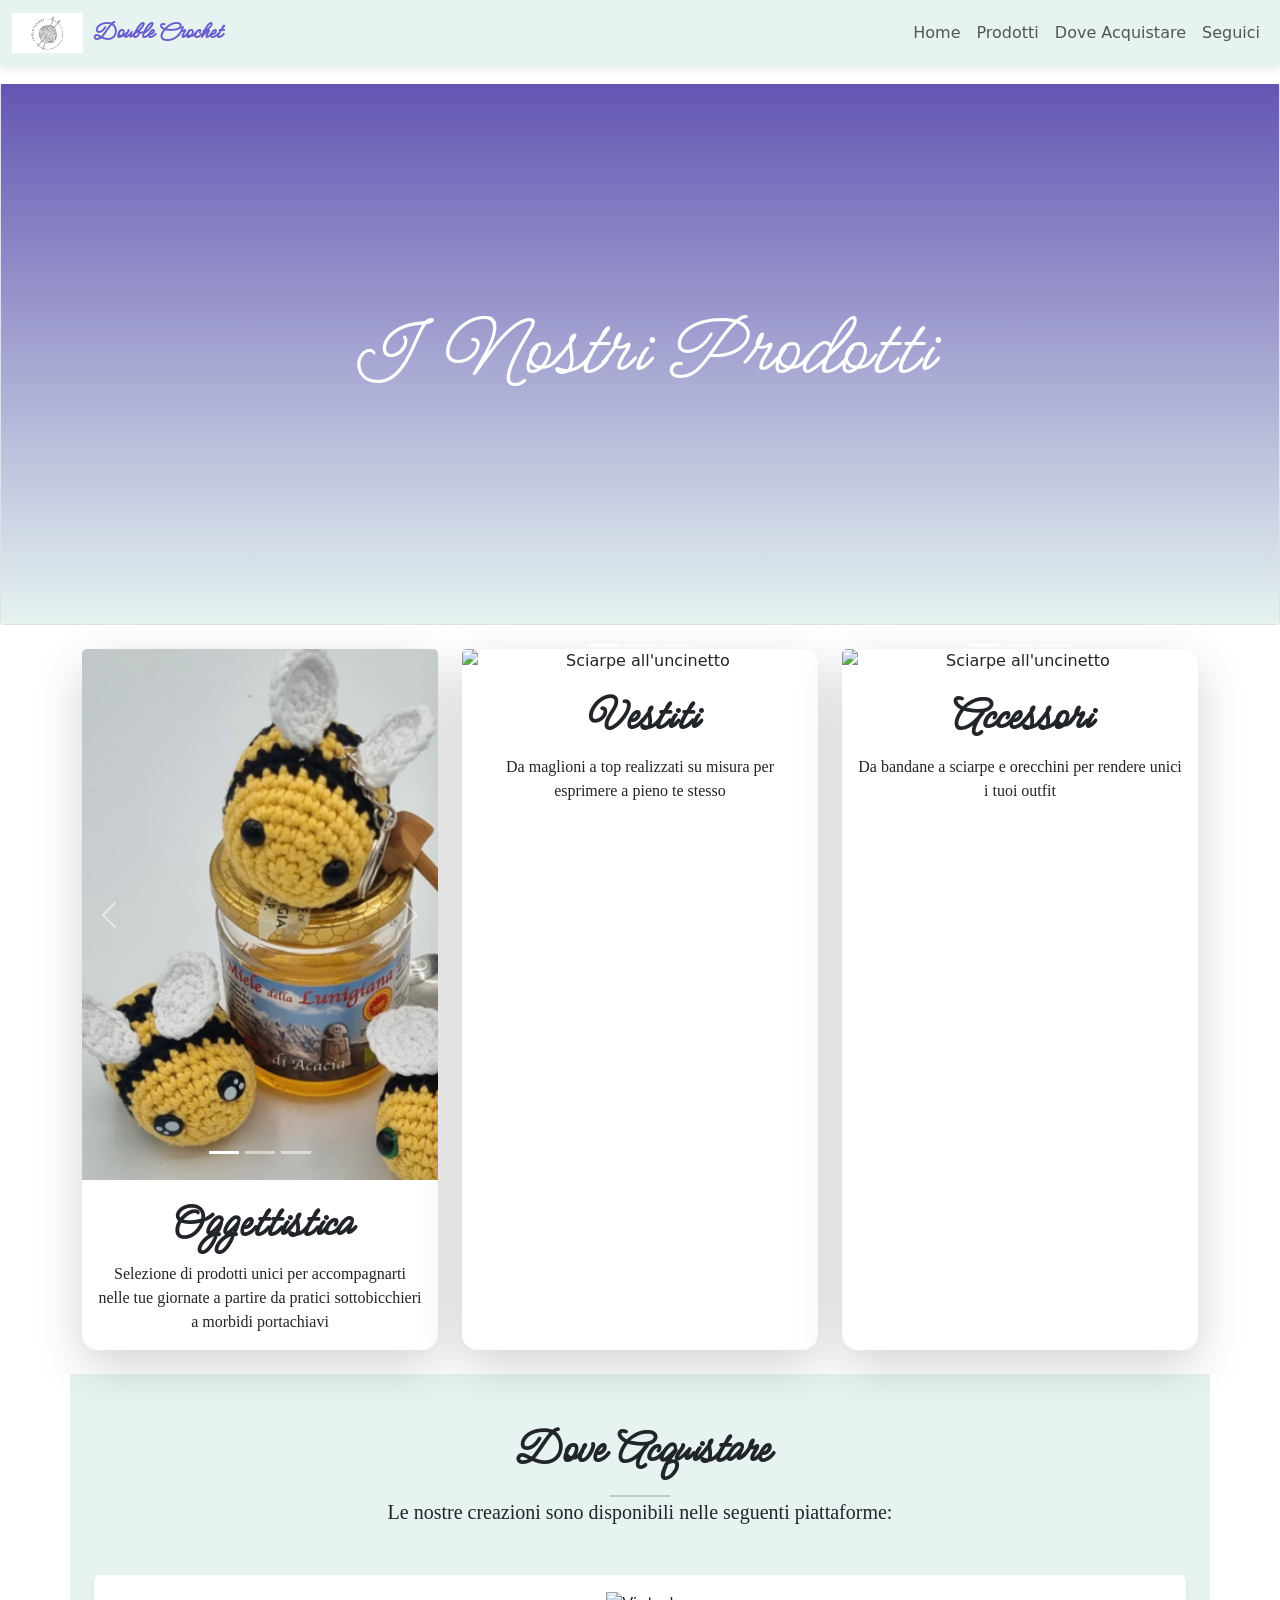
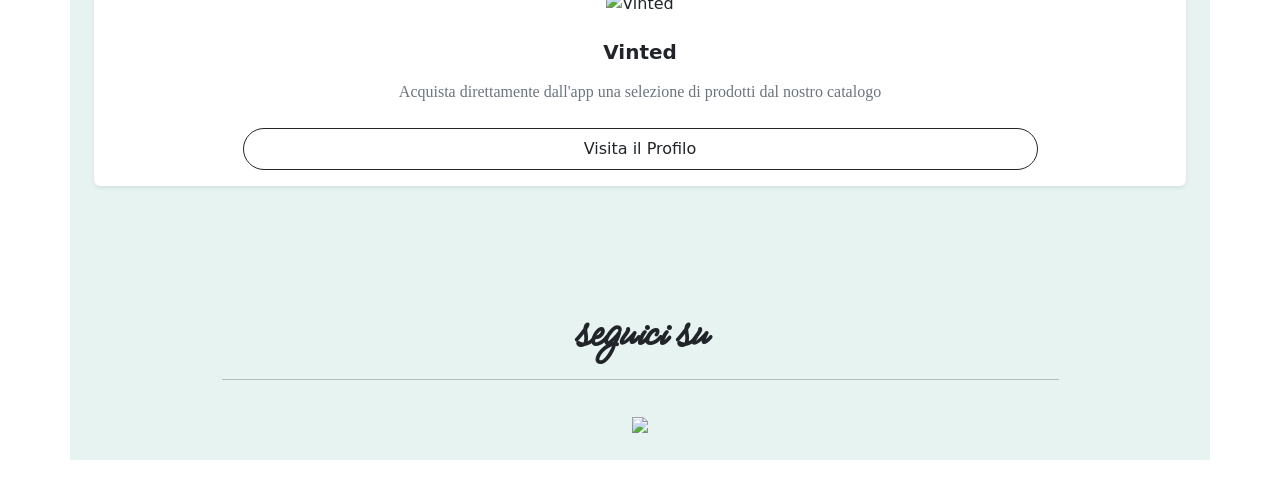
==== commit 68b75c89: "modifiche a testi e al colore dei div" ====
--- a/pages/items.html
+++ b/pages/items.html
@@ -60,7 +60,7 @@
   <div class="row">
     <!-- Colonna 1: oggettistica -->
     <div class="col-12 col-md-6 col-lg-4 mb-4">
-      <div class="card h-100">
+      <div class="card h-100 border-0 bg-white shadow-lg rounded-4">
         <!-- Carousel Bootstrap -->
         <div id="oggettiCarousel" class="carousel slide" data-bs-ride="carousel">
           <div class="carousel-inner">
@@ -97,8 +97,8 @@
         </div>
         
         <div class="card-body">
-          <h5 class="card-title meow-script-regular fw-bold">oggettistica</h5>
-          <p class="card-text tinosText">selezione di prodotti unici per accompagnarti nelle tue giornate a partire da pratici
+          <h5 class="card-title meow-script-regular fw-bold">Oggettistica</h5>
+          <p class="card-text tinosText">Selezione di prodotti unici per accompagnarti nelle tue giornate a partire da pratici
             sottobicchieri a morbidi portachiavi
             </p>
         </div>
@@ -107,7 +107,7 @@
     
     <!-- Colonna 2: vestiti -->
     <div class="col-12 col-md-6 col-lg-4 mb-4">
-      <div class="card h-100">
+      <div class="card h-100 border-0 bg-white shadow-lg rounded-4">
         <!-- Carousel Bootstrap -->
         <div id="vestitiCarousel" class="carousel slide" data-bs-ride="carousel">
           <div class="carousel-inner">
@@ -152,7 +152,7 @@
     
     <!-- Colonna 3: Accessori -->
     <div class="col-12 col-md-6 col-lg-4 mb-4">
-      <div class="card h-100">
+      <div class="card h-100 border-0 bg-white shadow-lg rounded-4">
         <!-- Carousel Bootstrap -->
         <div id="AccessoriCarousel" class="carousel slide" data-bs-ride="carousel">
           <div class="carousel-inner">
@@ -190,7 +190,7 @@
         
         <div class="card-body">
           <h5 class="card-title meow-script-regular fw-bold">Accessori</h5>
-          <p class="card-text tinosText">da bandane a sciarpe e orecchini per rendere unici i tuoi outfit
+          <p class="card-text tinosText">Da bandane a sciarpe e orecchini per rendere unici i tuoi outfit
           </p>
         </div>
       </div>
@@ -200,10 +200,14 @@
 <section id="dove-acquistare" class="py-5 bg-cream">
   <div class="container">
     
-    <h2 class="text-center meow-script-regular mb-5 fw-bold">Dove Acquistare</h2>
+    <h2 class="text-center meow-script-regular mb-3 fw-bold">Dove Acquistare</h2>
+    <div class="d-flex justify-content-center">
+      <div class="bg-dark" style="width: 60px; height: 2px; opacity: 0.2;"></div>
+    </div>
     <p class="lead text-center mb-5 tinosText">Le nostre creazioni sono disponibili nelle seguenti piattaforme:</p>
     
     <div class="row g-4">
+      
       <!-- Vinted -->
       <div class="col">
         <div class="card h-100 text-center border-0 shadow-sm">
@@ -211,9 +215,15 @@
             <div class="mb-4">
               <img src="https://logos-world.net/wp-content/uploads/2024/07/Vinted-Symbol.png" alt="Vinted" height="90">
             </div>
-            <h5 class="card-title borel-text">Vinted</h5>
-            <p class="card-text">acquista direttamente dall’app una selezione di prodotti dal nostro catalogo</p>
-            <a href="https://www.vinted.it/member/285001847?tab=closet" class="btn btn-outline-dark mt-3" target="_blank">Visita la pagina</a>
+            <h5 class="fw-semibold mb-3">Vinted</h5>
+            <p class="text-secondary tinosText px-3 mb-4">
+              Acquista direttamente dall'app una selezione di prodotti dal nostro catalogo
+            </p>
+            <a href="https://www.vinted.it/member/285001847?tab=closet" 
+            class="btn btn-outline-dark rounded-pill px-5 py-2 mx-auto w-75" 
+            target="_blank">
+           Visita il Profilo
+         </a>
           </div>
         </div>
       </div>
--- a/style.css
+++ b/style.css
@@ -4,7 +4,7 @@
 
 .hero {
     height: 60vh;
-    background: linear-gradient(to bottom, #6356b3, #fefaf0);
+    background: linear-gradient(to bottom, #6356b3, #e6f3f0);
   }
 
 /*FONT*/
@@ -33,7 +33,7 @@
 
 /*NAVBAR*/
 .custom-navbar {
-    background-color: rgba(255, 255, 255, 0.95);
+    background-color: #e6f3f0;
     box-shadow: 0 2px 10px rgba(0, 0, 0, 0.1);
   }
 
@@ -67,7 +67,7 @@
     font-size: 1.5rem;
   }
   .bg-cream {
-    background-color: #fefaf0; /* Crema */
+    background-color: #e6f3f0; /* Crema */
   }
   .bg-lilla {
     background-color: #6a5acd; /* Lilla */
@@ -168,7 +168,6 @@
       max-width: none;    
   }
   
-  /* Il resto del tuo CSS rimane invariato */
   @media (max-width: 768px) {
    .splash-video {
    width: auto;
@@ -177,3 +176,7 @@
    max-height: 100%;
    }
   }
+
+
+  /*hover per le card*/
+  
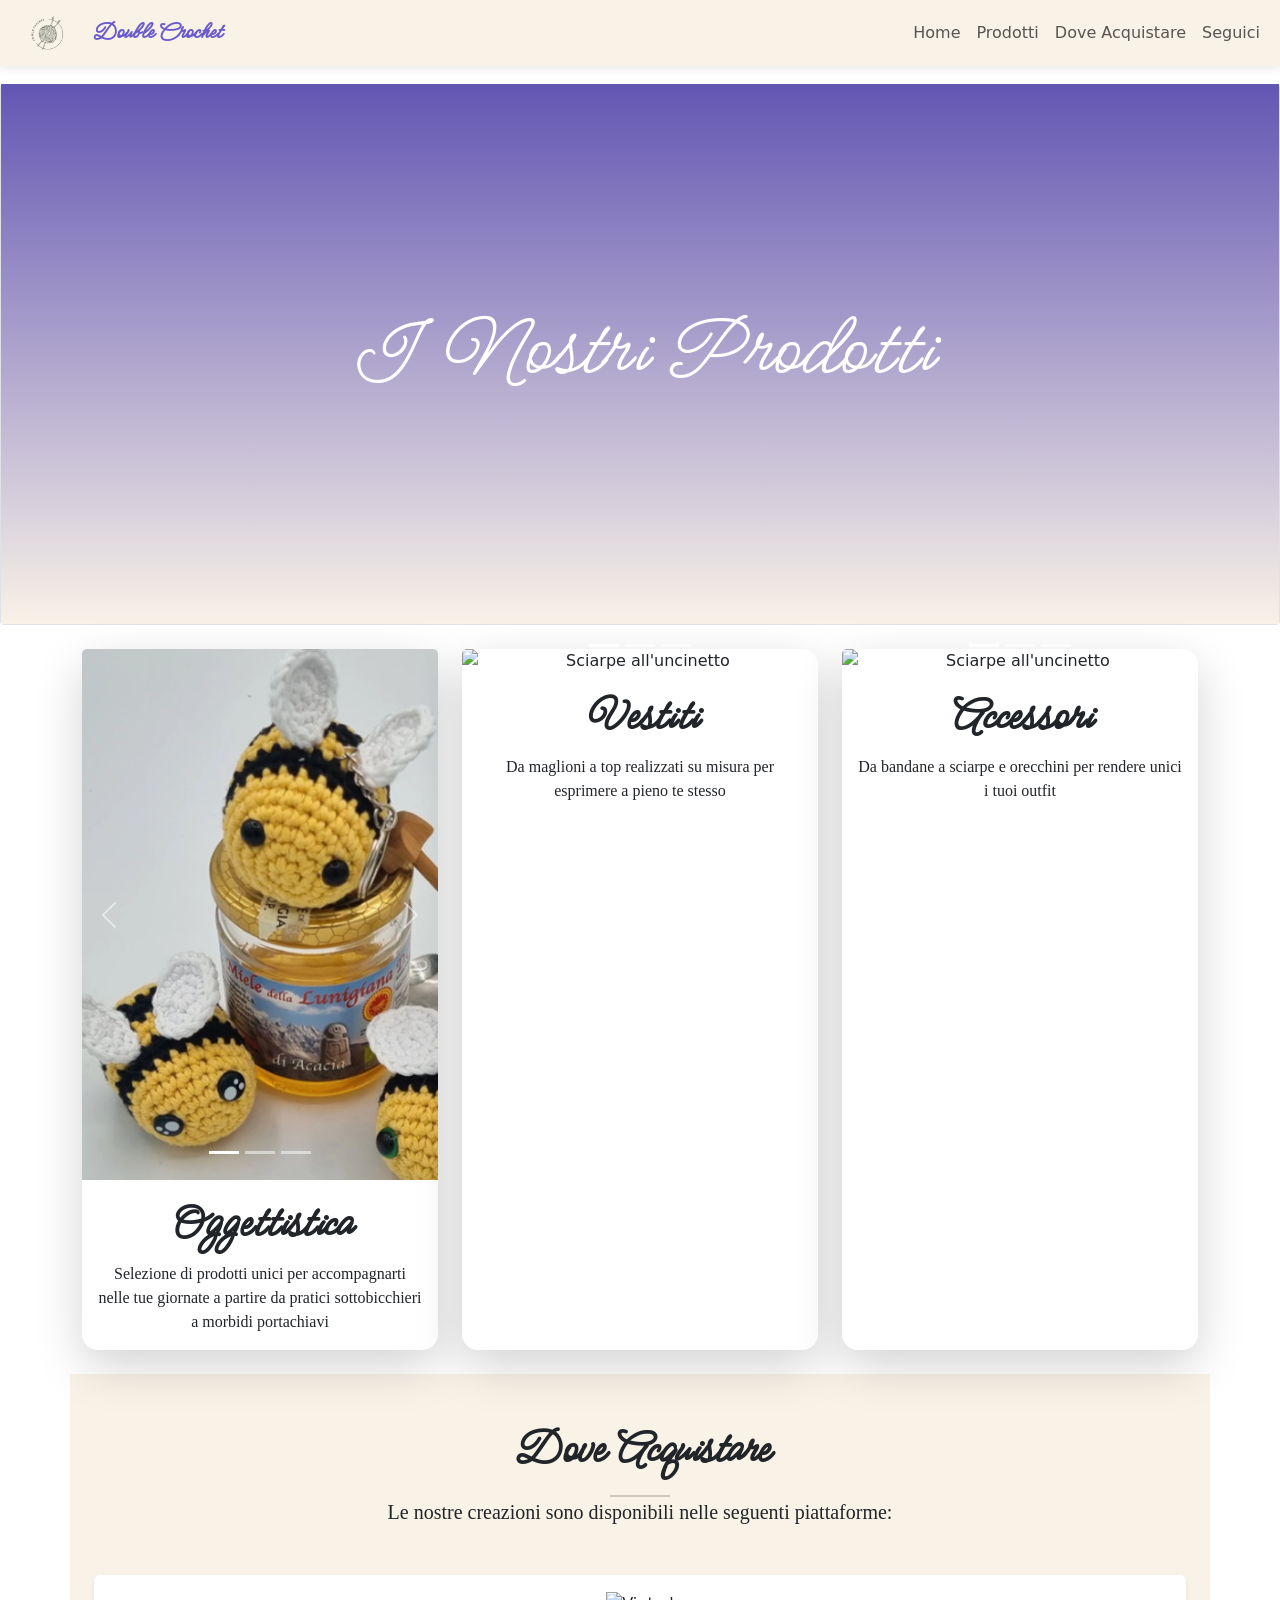
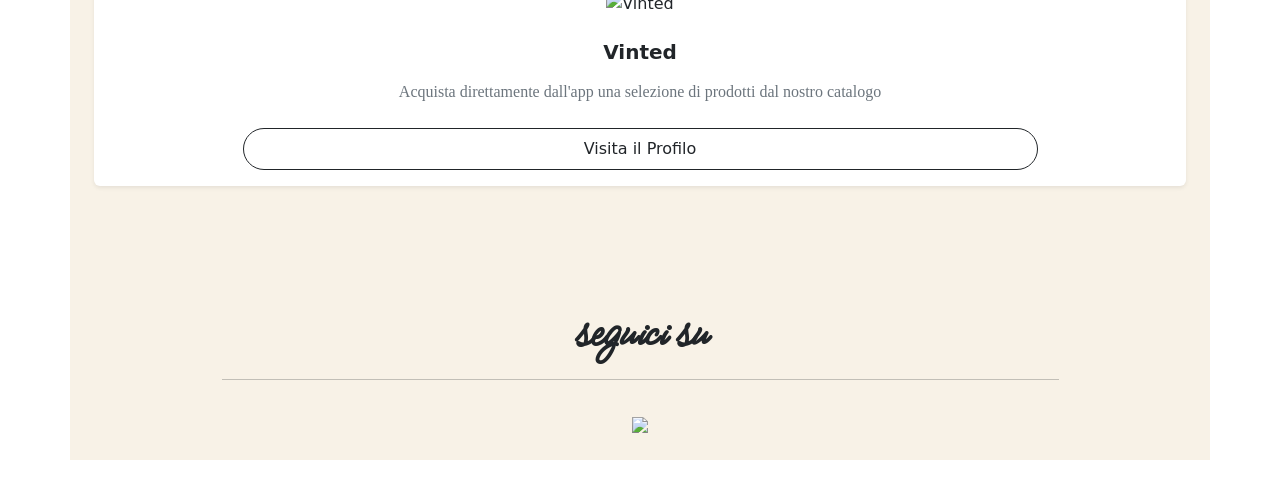
==== commit 3d28926a: "modifiche ai colori dei div" ====
--- a/pages/items.html
+++ b/pages/items.html
@@ -16,7 +16,7 @@
         <div class="container-fluid">
           <!-- Brand -->
           <a class="navbar-brand d-flex align-items-center" href="../index.html">
-            <img id="logo-crochet" src="../images/Double Crochet (1).png" alt="Logo" class="logo me-2">
+            <img id="logo-crochet" src="../images/Double CrochetAlt.jpg" alt="Logo" class="logo me-2">
             <span class="meow-script-regular brand-text">Double Crochet</span>
           </a>
     
--- a/style.css
+++ b/style.css
@@ -4,7 +4,7 @@
 
 .hero {
     height: 60vh;
-    background: linear-gradient(to bottom, #6356b3, #e6f3f0);
+    background: linear-gradient(to bottom, #6356b3, #f8f2e7);
   }
 
 /*FONT*/
@@ -33,7 +33,7 @@
 
 /*NAVBAR*/
 .custom-navbar {
-    background-color: #e6f3f0;
+    background-color: #f8f2e7;
     box-shadow: 0 2px 10px rgba(0, 0, 0, 0.1);
   }
 
@@ -67,7 +67,7 @@
     font-size: 1.5rem;
   }
   .bg-cream {
-    background-color: #e6f3f0; /* Crema */
+    background-color: #f8f2e7; /* Crema */
   }
   .bg-lilla {
     background-color: #6a5acd; /* Lilla */
